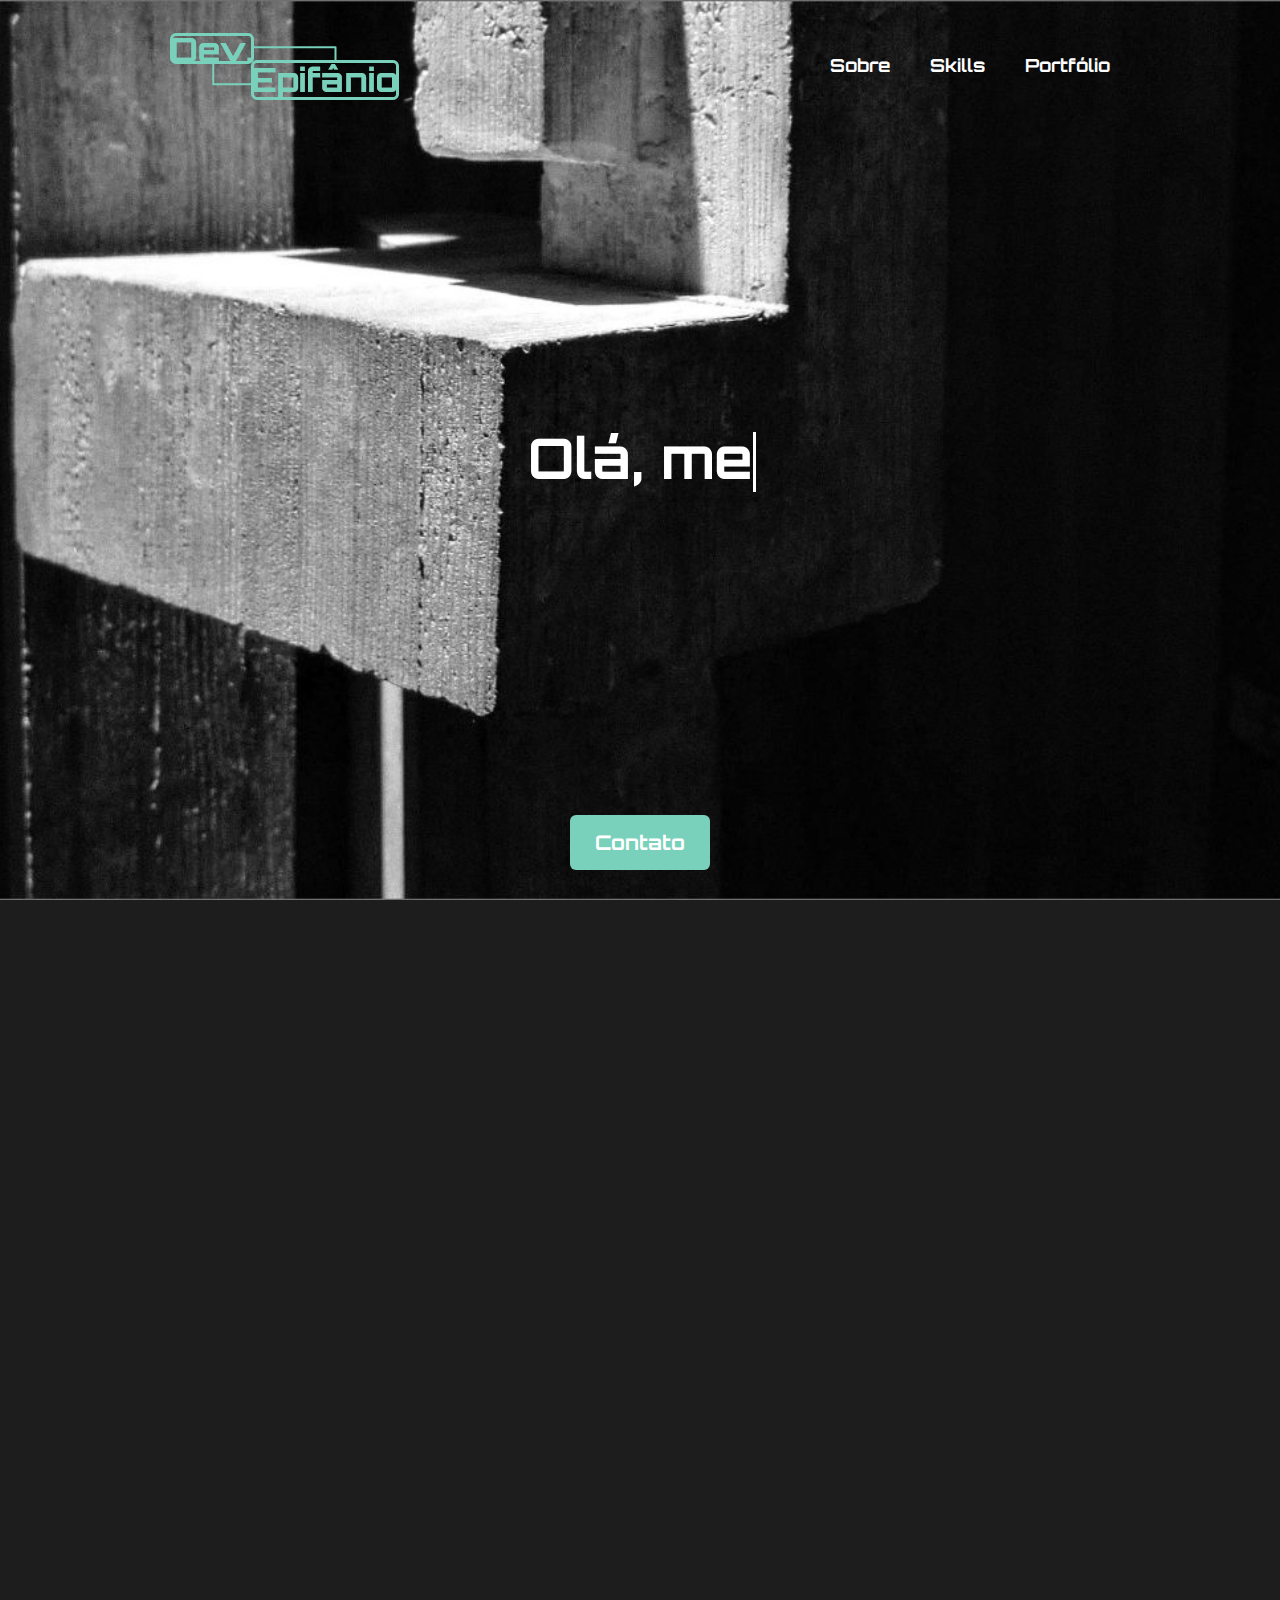
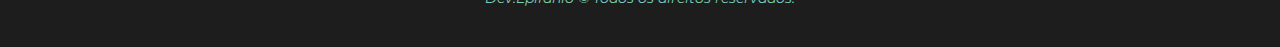
==== dev.epifanio/index.html @ 3da3d517 "source" ====
<!DOCTYPE html>
<html lang="pt-br">
  <head>
    <meta charset="UTF-8" />
    <meta http-equiv="X-UA-Compatible" content="IE=edge" />
    <meta name="viewport" content="width=device-width, initial-scale=1.0" />
    <title>DEV.EPIFÂNIO</title>
    <link rel="shortcut icon" href="favicon.ico" type="image/x-icon" />
    <link rel="stylesheet" href="css/style.css" />
  </head>
  <body>
    <div class="buttonUp">&uArr;</div>

    <!-- Topo -->
    <div class="bg-topo">
      <!-- Header -->
      <header class="header">
        <div class="logo">
          <img src="icones/logo/logo-real.png" alt="Dev.Epifânio" />
        </div>

        <div class="menu-hamburguer">
          <div></div>
          <div></div>
          <div></div>
        </div>

        <nav class="menu">
          <ul class="lista-menu">
            <li><a href="#sobre" target="_self">Sobre</a></li>
            <li><a href="#skills" target="_self">Skills</a></li>
            <li><a href="#portfolio" target="_self">Portfólio</a></li>
          </ul>
        </nav>
      </header>

      <!-- Apresentação -->
      <div class="apresentacao">
        <p></p>
      </div>

      <!-- Call-to-Action -->
      <div class="button">
        <a href="#contato" target="_self">Contato</a>
      </div>
    </div>

    <main>
      <!-- Sobre -->
      <article class="sobre" id="sobre">
        <!-- Minha foto -->
        <div class="minha-foto" data-anime="to-right">
          <img src="imagens/minha-foto.jpg" alt="Eu, Renan Epifânio!" />
        </div>

        <!-- Texto -->
        <div class="sobre-mim">
          <h1 data-anime="heading-to-left">Sobre Mim</h1>
          <p data-anime="to-left">
            It is a long established fact that a reader will be distracted by
            the readable content of a page when looking at its layout. The point
            of using Lorem Ipsum is that it has a more-or-less normal
            distribution of letters, as opposed to using 'Content here, content
            here', making it look like readable English. Many desktop publishing
            packages and web page editors now use Lorem Ipsum as their default
            model text, and a search for 'lorem ipsum' will uncover many web
            sites still in their infancy. Various versions have evolved over the
            years, sometimes by accident, sometimes on purpose (injected humour
            and the like).
          </p>
        </div>
      </article>

      <!-- Skills -->
      <section class="bg-skills" data-anime="fade-in" id="skills">
        <h1 data-anime="heading-to-right">Skills</h1>

        <div class="skills">
          <!-- Experiência -->
          <div class="skills-left">
            <div id="h2-experiencia">
              <h2 data-anime="heading-to-right">Tenho Experiência</h2>
            </div>

            <div class="icones-experiencia" data-anime="to-right">
              <abbr title="HTML5"
                ><img
                  src="icones/tecnologias-design/icone-html5.svg"
                  alt="html5"
              /></abbr>
              <abbr title="CSS3"
                ><img src="icones/tecnologias-design/icone-css3.svg" alt="css3"
              /></abbr>
              <abbr title="JavaScript"
                ><img
                  src="icones/tecnologias-design/icone-js.svg"
                  alt="javascript"
              /></abbr>
              <abbr title="AdobeXd"
                ><img
                  src="icones/tecnologias-design/icone-adobexd.svg"
                  alt="adobexd"
              /></abbr>
              <abbr title="SASS"
                ><img src="icones/tecnologias-design/icone-sass.svg" alt="sass"
              /></abbr>
            </div>
          </div>

          <!-- Separador -->
          <div class="separador" data-anime="to-bottom">
            <hr />
          </div>

          <!-- Irei de Aprender -->
          <div class="skills-right">
            <div id="h2-interesse">
              <h2 data-anime="heading-to-left">Meta de Aprendizagem</h2>
            </div>

            <div class="icones-interesse" data-anime="to-left">
              <abbr title="React/Native"
                ><img
                  src="icones/tecnologias-design/icone-react.svg"
                  alt="react"
              /></abbr>
              <abbr title="Redux"
                ><img
                  src="icones/tecnologias-design/icone-redux.svg"
                  alt="redux"
              /></abbr>
              <abbr title="Bootstrap"
                ><img
                  src="icones/tecnologias-design/icone-bootstrap.svg"
                  alt="bootstrap"
              /></abbr>
              <abbr title="MySql"
                ><img
                  src="icones/tecnologias-design/icone-mysql.svg"
                  alt="mysql"
              /></abbr>
              <abbr title="TypeScript"
                ><img
                  src="icones/tecnologias-design/icone-typescript.svg"
                  alt="typescript"
              /></abbr>
              <abbr title="NodeJs"
                ><img
                  src="icones/tecnologias-design/icone-nodejs.svg"
                  alt="nodejs"
              /></abbr>
              <abbr title="MongoDB"
                ><img
                  src="icones/tecnologias-design/icone-mongodb.svg"
                  alt="mongodb"
              /></abbr>
              <abbr title="WebPack"
                ><img
                  src="icones/tecnologias-design/icone-webpack.svg"
                  alt="webpack"
              /></abbr>
              <abbr title="Docker"
                ><img
                  src="icones/tecnologias-design/icone-docker.svg"
                  alt="docker"
              /></abbr>
              <abbr title="GraphQL"
                ><img
                  src="icones/tecnologias-design/icone-graphql.svg"
                  alt="graphql"
              /></abbr>
              <abbr title="PostgreQL"
                ><img
                  src="icones/tecnologias-design/icone-postgreql.svg"
                  alt="postgreql"
              /></abbr>
              <abbr title="Gulp"
                ><img src="icones/tecnologias-design/icone-gulp.svg" alt="gulp"
              /></abbr>
              <abbr title="Figma"
                ><img
                  src="icones/tecnologias-design/icone-figma.svg"
                  alt="figma"
              /></abbr>
              <abbr title="NPM"
                ><img src="icones/tecnologias-design/icone-npm.svg" alt="npm"
              /></abbr>
              <abbr title="Git"
                ><img src="icones/tecnologias-design/icone-git.svg" alt="git"
              /></abbr>
              <abbr title="GitHub"
                ><img
                  src="icones/tecnologias-design/icone-github.svg"
                  alt="github"
              /></abbr>
            </div>
          </div>
        </div>
      </section>

      <!-- Portfólio -->
      <section class="portfolio" id="portfolio">
        <h1 data-anime="to-bottom">Portfólio</h1>

        <div class="projetos-container">
          <div class="seta slider-control" data-anime="to-right">
            <img src="icones/setas/arrow-left.svg" alt="" />
          </div>

          <div class="slider" data-anime="fade-in">
            <div class="slider-width">
              <div class="projetos">
                <a href="#"><img src="imagens/bikcraft.jpg" alt="" /></a>
              </div>
              <div class="projetos">
                <a href="#"><img src="imagens/flexblog.jpg" alt="" /></a>
              </div>
              <div class="projetos">
                <a href="#"><img src="imagens/wildbeast.jpg" alt="" /></a>
              </div>
              <div class="projetos">
                <a href="#"
                  ><img src="imagens/animais-fantasticos.jpg" alt=""
                /></a>
              </div>
              <div class="projetos">
                <a href="#"><img src="imagens/testimonials.jpg" alt="" /></a>
              </div>
              <div class="projetos">
                <a href="#"><img src="imagens/social-proof.jpg" alt="" /></a>
              </div>
              <div class="projetos">
                <a href="#"><img src="imagens/app.jpg" alt="" /></a>
              </div>
            </div>
          </div>

          <div class="seta slider-control" data-anime="to-left">
            <img src="icones/setas/arrow-right.svg" alt="" />
          </div>
        </div>

        <div class="slider-count"><span>--</span> / <span>--</span></div>

        <p data-anime="to-top">
          Para conhecer mais o meu trabalho, acesse:
          <a
            href="https://github.com/nanepifanio?tab=repositories"
            target="_blank"
            rel="external"
            >https://github.com/nanepifanio?tab=repositories</a
          >
        </p>
      </section>

      <!-- Contato -->
      <section class="bg-contato" data-anime="fade-in" id="contato">
        <div class="contato">
          <h1 data-anime="heading-to-right">Contato</h1>

          <div class="infos" data-anime="to-right">
            <div class="infos-contato">
              <a href="tel:+5521982804785"
                ><img
                  src="icones/contatos-redes/icone-whatsapp.svg"
                  alt="whatsapp"
              /></a>
              <a href="tel:+5521982804785">- +55 21 98280-4785</a>
            </div>
            <div class="infos-contato">
              <a href="mailto:renan.epifanio@outlook.com"
                ><img
                  src="icones/contatos-redes/icone-outlook.svg"
                  alt="outlook"
              /></a>
              <a href="mailto:renan.epifanio@outlook.com"
                >- renan.epifanio@outlook.com</a
              >
            </div>
            <div class="infos-contato">
              <a href="mailto:epif.renan@gmail.com"
                ><img src="icones/contatos-redes/icone-gmail.svg" alt="gmail"
              /></a>
              <a href="mailto:epif.renan@gmail.com">- epif.renan@gmail.com</a>
            </div>
          </div>
        </div>

        <div class="rede-trabalho">
          <div class="redes">
            <h1 data-anime="heading-to-left">Redes</h1>

            <div class="icones-redes" data-anime="to-left">
              <a
                href="https://web.facebook.com/renan.epifanio.3/"
                target="_blank"
                rel="external"
                ><img
                  src="icones/contatos-redes/icone-facebook.svg"
                  alt="facebook"
              /></a>
              <a
                href="https://twitter.com/nanepifanio"
                target="_blank"
                rel="external"
                ><img
                  src="icones/contatos-redes/icone-twitter.svg"
                  alt="twitter"
              /></a>
              <a
                href="https://www.instagram.com/renanepifanio/"
                target="_blank"
                rel="external"
                ><img
                  src="icones/contatos-redes/icone-instagram.svg"
                  alt="instagram"
              /></a>
            </div>
          </div>

          <div class="trabalho">
            <h1 data-anime="heading-to-left">Trabalhos</h1>

            <div class="icones-trabalhos" data-anime="to-left">
              <a
                href="https://www.linkedin.com/in/renan-epif%C3%A2nio-gon%C3%A7alves-a53823111/"
                ><img
                  src="icones/contatos-redes/icone-linkedin.svg"
                  alt="linkedin"
              /></a>
              <a href="https://github.com/nanepifanio?tab=repositories"
                ><img src="icones/contatos-redes/icone-github.svg" alt="github"
              /></a>
            </div>
          </div>
        </div>
      </section>
    </main>

    <!-- Footer -->
    <footer class="footer">
      <p>Dev.Epifânio © Todos os direitos reservados.</p>
    </footer>

    <script src="javascript/lettereffect.js"></script>
    <script src="javascript/showmenu.js"></script>
    <script src="javascript/scrolleffect.js"></script>
    <script src="javascript/slide.js"></script>
  </body>
</html>
---- dev.epifanio/css/style.css ----
@charset "UTF-8";

@import url("https://fonts.googleapis.com/css2?family=Montserrat:ital,wght@0,400;0,700;1,400&display=swap");

@import url("https://fonts.googleapis.com/css2?family=Orbitron:wght@700&display=swap");

:root {
  --font-white: #fff;
  --font-blue: #7ad1bb;
  --orbitron: "Orbitron", sans-serif;
  --montserrat: "Montserrat", sans-serif;
  --to-right: leftToRight 1.2s ease-out 1;
  --to-left: rightToLeft 1.2s ease-out 1;
  --heading-to-right: leftToRight 1.5s ease-out 1;
  --heading-to-left: rightToLeft 1.5s ease-out 1;
  --to-bottom: topToBottom 1s ease-in 1;
  --to-top: bottomToTop 1s ease-out 1;
  --fade-in: fadeIn 1s ease-in 1;
}

/******************* Animações *****************/

@keyframes leftToRight {
  from {
    transform: translate3d(-725px, 0, 0);
    opacity: 0;
  }
  25% {
    opacity: 0.2;
  }
  50% {
    opacity: 0.5;
  }
  75% {
    opacity: 0.8;
  }
  to {
    transform: translate3d(0, 0, 0);
    opacity: 1;
  }
}

@keyframes rightToLeft {
  from {
    transform: translate3d(725px, 0, 0);
    opacity: 0;
  }
  25% {
    opacity: 0.2;
  }
  50% {
    opacity: 0.5;
  }
  75% {
    opacity: 0.8;
  }
  to {
    transform: translate3d(0, 0, 0);
    opacity: 1;
  }
}

@keyframes topToBottom {
  from {
    transform: translate3d(0, -150px, 0);
    opacity: 0;
  }
  25% {
    opacity: 0.4;
  }
  50% {
    opacity: 0.6;
  }
  75% {
    opacity: 0.8;
  }
  to {
    transform: translate3d(0, 0, 0);
    opacity: 1;
  }
}

@keyframes bottomToTop {
  from {
    transform: translate3d(0, 100px, 0);
    opacity: 0;
  }
  25% {
    opacity: 0.2;
  }
  50% {
    opacity: 0.5;
  }
  75% {
    opacity: 0.8;
  }
  to {
    transform: translate3d(0, 0, 0);
    opacity: 1;
  }
}

@keyframes fadeIn {
  from {
    opacity: 0;
  }
  25% {
    opacity: 0.2;
  }
  50% {
    opacity: 0.4;
  }
  75% {
    opacity: 0.6;
  }
  to {
    opacity: 1;
  }
}

@keyframes letterEffect {
  0% {
    opacity: 0;
  }

  100% {
    opacity: 1;
  }
}

@keyframes pipe {
  0% {
    opacity: 0;
  }
  50% {
    opacity: 1;
  }
  100% {
    opacity: 0;
  }
}

[data-anime] {
  transition: 0.3s;
  opacity: 0;
}

.to-left {
  animation: var(--to-left);
}

.to-right {
  animation: var(--to-right);
}

.heading-to-left {
  animation: var(--heading-to-left);
}

.heading-to-right {
  animation: var(--heading-to-right);
}

.to-top {
  animation: var(--to-top);
}

.to-bottom {
  animation: var(--to-bottom);
}

.fade-in {
  animation: var(--fade-in);
}

.animate {
  opacity: 1;
}

/******************* Estilos Gerais *****************/

body,
h1,
h2,
p,
ul,
li,
a {
  margin: 0px;
  padding: 0px;
}

body {
  background-color: #1e1d1d;
  font-family: var(--montserrat);
  color: var(--font-white);
  overflow-x: hidden;
}

html {
  overflow-x: hidden;
}

h1 {
  font-family: var(--orbitron);
  color: var(--font-blue);
  font-weight: 700;
  letter-spacing: 0.1rem;
}

h1::after,
h2::after {
  content: "";
  width: 55px;
  display: block;
  border: 2px solid;
  border-radius: 2px;
  background-color: var(--font-blue);
  margin-top: 5px;
}

h2 {
  color: var(--font-white);
  font-style: italic;
  font-size: 1rem;
}

p {
  font-style: italic;
}

ul {
  list-style: none;
}

a {
  text-decoration: none;
  color: white;
}

img {
  display: block;
  max-width: 100%;
}

body::-webkit-scrollbar {
  width: 10px;
}

body::-webkit-scrollbar-thumb {
  background-color: #cccccc63;
  border-radius: 10px;
}

.buttonUp {
  height: 50px;
  width: 50px;
  text-align: center;
  background-color: #706e6e;
  font-size: 2.5rem;
  border-radius: 50%;
  color: var(--font-blue);
  position: fixed;
  right: 20px;
  bottom: 20px;
  box-shadow: 3px 3px 5px #0000004b;
  transition: all ease-in 0.3s;
  cursor: pointer;
  opacity: 0;
}

.buttonUp:hover {
  background-color: #2e2d2d;
}

* {
  box-sizing: border-box;
}

/************************ Topo ***********************/

.bg-topo {
  background: url("../imagens/bg-header.jpg") no-repeat center;
  background-size: cover;
  padding: 30px calc((100% - 960px) / 2);
  height: 100vh;
  display: flex;
  flex-direction: column;
  font-family: var(--orbitron);
  font-weight: 700;
}

@media (max-width: 768px) {
  .bg-topo {
    height: 600px;
  }
}

/*********************** Header **********************/

.header {
  display: flex;
  justify-content: space-between;
  align-items: center;
  position: relative;
  animation: var(--to-bottom);
}

.logo {
  margin-left: 10px;
}

.lista-menu {
  display: flex;
  margin-right: 10px;
  flex-wrap: wrap;
}

.lista-menu li a {
  margin-left: 40px;
  font-size: 1.125rem;
  font-weight: 700;
  transition: all ease 0.3s;
}

.lista-menu li a:hover {
  color: var(--font-blue);
  text-shadow: 1px 1px 5px #f5f5f5;
}

.menu-hamburguer {
  display: none;
  cursor: pointer;
  margin-right: 10px;
}

.menu-hamburguer div {
  border: 2px solid var(--font-blue);
  background-color: var(--font-blue);
  width: 40px;
  margin-bottom: 5px;
  border-radius: 3px;
}

@media (max-width: 812px) {
  .header {
    flex-direction: column;
    height: 130px;
  }

  .menu-hamburguer {
    display: block;
  }

  .menu {
    height: 0px;
    width: 50%;
    background-color: #1e1d1d;
    text-align: center;
    z-index: 999;
    transition: all ease-out 0.5s;
    position: absolute;
    top: 130px;
    overflow-y: hidden;
    overflow-x: hidden;
    border-radius: 6px;
  }

  .menu-opener {
    height: 110px;
  }

  .lista-menu {
    display: block;
  }

  .lista-menu li {
    padding: 8px;
    width: 100px;
    margin: auto;
  }

  .lista-menu li a {
    font-size: 0.875rem;
    margin: 0;
  }

  .lista-menu li + li {
    border-top: 1px solid #fff;
  }
}

/********************* Apresentação ******************/

.apresentacao {
  display: flex;
  margin: 0px 10px;
  font-size: 3.5rem;
  align-items: center;
  justify-content: center;
  text-align: center;
  flex: 1;
}

.apresentacao p {
  font-style: normal;
}

.pipe {
  display: inline-block;
  background-color: var(--font-white);
  width: 3px;
  height: 60px;
  animation: pipe 0.5s infinite;
  position: absolute;
  margin-top: 10px;
}

.letter-effect {
  animation: letterEffect 0.3s linear 1;
}

@media (max-width: 844px) {
  .pipe {
    height: 40px;
  }
}

@media (max-width: 768px) {
  .apresentacao {
    font-size: 2.5rem;
  }
}

@media (max-width: 844px) {
  .pipe {
    height: 50px;
    margin-top: 5px;
  }
}

@media (max-width: 480px) {
  .pipe {
    height: 40px;
  }

  .apresentacao {
    font-size: 2.25rem;
  }
}

/******************* call-to-action ******************/

.button a {
  display: block;
  margin: auto;
  max-width: 140px;
  padding: 15px 25px;
  background-color: var(--font-blue);
  border-radius: 6px;
  font-size: 1.25rem;
  transition: all ease 0.4s;
  position: relative;
  animation: bottomToTop 1s ease-out 1;
}

.button a:hover {
  color: #2e2d2d;
  box-shadow: 1px 1px 5px #f5f5f5;
}

/************************ sobre **********************/

.sobre {
  display: flex;
  max-width: 960px;
  padding: 60px 0px;
  margin: auto;
  align-items: center;
  justify-content: center;
}

.minha-foto {
  margin: 0 10px;
  flex: 1 1 420px;
}

.minha-foto img {
  border-radius: 6px;
  box-shadow: 2px 2px 10px #0c0b0b;
}

.sobre-mim {
  flex: 1 1 460px;
  margin: 0 10px 0 10px;
  align-self: flex-start;
}

.sobre-mim p {
  margin-top: 30px;
  line-height: 1.5;
}

@media (max-width: 768px) {
  .sobre {
    flex-direction: column;
  }

  .minha-foto {
    width: 300px;
    flex-basis: 380px;
  }

  .minha-foto img {
    border-radius: 50%;
  }

  .sobre-mim {
    flex: 0;
    text-align: center;
  }

  .sobre-mim h1::after {
    margin: 5px auto;
  }
}

@media (max-width: 480px) {
  .sobre-mim {
    margin-top: 10px;
  }
}

/********************* skills ************************/

.bg-skills {
  background: url(../imagens/bg-skills.jpg) no-repeat center;
  background-size: cover;
  padding: 60px calc((100% - 960px) / 2);
}

.skills {
  display: flex;
  justify-content: space-between;
  margin: 35px 10px 0px 10px;
}

.skills-left {
  flex: 1;
}

.icones-experiencia {
  display: flex;
  flex-wrap: wrap;
}

.icones-experiencia img {
  margin: 0 20px 20px 0;
}

.separador {
  display: flex;
}

.separador hr {
  border: 2px solid var(--font-blue);
  background-color: var(--font-blue);
  border-radius: 3px;
}

.skills-right {
  flex: 1;
}

.icones-interesse {
  display: flex;
  flex-wrap: wrap;
  justify-content: flex-end;
}

.icones-interesse abbr {
  margin: 0 10px 20px 20px;
  align-self: center;
}

.bg-skills h1 {
  margin-left: 10px;
}

h2::after {
  background-color: var(--font-white);
  margin-bottom: 20px;
}

#h2-interesse {
  display: flex;
  justify-content: flex-end;
  margin-right: 10px;
}

#h2-interesse h2::after {
  margin-left: 130px;
}

abbr img {
  transition: all 0.5s;
}

abbr img:hover {
  filter: drop-shadow(0 0 1px whitesmoke);
  transform: scale(1.2);
}

@media (max-width: 768px) {
  .bg-skills {
    text-align: center;
  }

  .bg-skills h1 {
    padding-right: 10px;
  }

  .bg-skills h1::after {
    margin: 5px auto;
  }

  .skills {
    flex-direction: column;
    align-items: center;
  }

  #h2-experiencia h2::after {
    margin: 5px auto 20px auto;
  }

  .separador {
    display: none;
  }

  .skills-right {
    margin-top: 30px;
    display: flex;
    flex-direction: column;
    align-items: center;
  }

  #h2-interesse h2::after {
    margin: 5px auto;
  }

  .icones-interesse {
    margin-top: 20px;
    justify-content: center;
  }
}

@media (max-width: 480px) {
  .icones-interesse {
    justify-content: flex-start;
  }
}

/******************* Portfólio ***********************/

.portfolio {
  width: 90%;
  padding: 60px 0px;
  margin: auto;
  text-align: center;
}

.portfolio h1::after {
  margin: 5px auto;
}

.projetos-container {
  display: flex;
  justify-content: space-between;
  align-items: center;
  margin: 80px 10px 40px 10px;
}

.projetos-container:first-child {
  margin-left: 10px;
}

.projetos-container:last-child {
  margin-right: 10px;
}

.seta img {
  cursor: pointer;
}

.slider {
  width: 70vw;
  overflow: hidden;
  box-shadow: inset -15px -10px 10px rgba(0, 0, 0, 0.185);
  border-radius: 6px;
}

.slider-width {
  display: flex;
  transition: all ease 1s;
}

.slider-count {
  color: #bcb9b9;
}

.projetos {
  flex: 1 0 70vw;
  align-self: center;
  object-fit: cover;
}

.projetos img {
  border-radius: 6px;
  box-shadow: 2px 2px 10px #0c0b0b;
}

.portfolio p {
  font-size: 0.875rem;
  margin: 30px 10px 0px 10px;
}

.portfolio a {
  color: #bcb9b9;
}

.portfolio a:hover {
  text-decoration: underline;
}

@media (max-width: 600px) {
  .portfolio {
    width: 100%;
  }

  .projetos-container {
    justify-content: center;
  }

  .slider {
    width: 100%;
  }

  .slider-width {
    width: 100%;
  }

  .projetos {
    flex: 1 0 100%;
  }

  .seta {
    display: none;
  }
}

/******************* Contato *************************/

.bg-contato {
  background: url(../imagens/bg-contato.jpg) no-repeat center;
  background-size: cover;
  padding: 60px calc((100% - 960px) / 2);
  display: flex;
  justify-content: space-between;
  align-items: center;
}

.contato {
  display: flex;
  flex-direction: column;
  justify-content: space-between;
  height: 300px;
  margin-left: 10px;
}

.infos {
  height: 230px;
  display: flex;
  flex-direction: column;
  justify-content: space-between;
}

.infos-contato {
  display: flex;
  align-items: center;
}

.infos-contato a:nth-child(2) {
  margin-left: 30px;
}

.infos-contato a:hover {
  text-decoration: underline;
}

.rede-trabalho {
  display: flex;
  flex-direction: column;
  margin-right: 10px;
  height: 300px;
  justify-content: space-between;
}

.icones-redes {
  display: flex;
  justify-content: space-between;
}

.icones-trabalhos {
  display: flex;
  justify-content: flex-end;
}

.icones-trabalhos a:first-child {
  margin: 5px 25px 0px 0px;
}

.rede-trabalho h1 {
  text-align: right;
}

.rede-trabalho h1::after {
  margin-left: 149px;
  margin-bottom: 30px;
}

#contato img {
  transition: all 0.5s;
}

#contato img:hover {
  filter: drop-shadow(0 0 1px whitesmoke);
  transform: scale(1.2);
}

@media (max-width: 768px) {
  .bg-contato {
    flex-direction: column;
  }

  .contato {
    justify-content: center;
    height: 100px;
    align-items: center;
  }

  .contato h1 {
    padding-right: 15px;
  }

  .contato h1::after {
    margin: 5px auto;
  }

  .infos {
    flex-direction: row;
    height: inherit;
  }

  .infos-contato {
    margin-top: 25px;
    flex-direction: row;
    justify-content: space-between;
    width: 80px;
  }

  .infos-contato a:nth-child(2) {
    display: none;
  }

  .rede-trabalho {
    margin-top: 40px;
    height: 260px;
  }

  .icones-redes {
    width: 200px;
  }

  .redes h1,
  .trabalho h1 {
    text-align: center;
  }

  .redes h1::after,
  .trabalho h1::after {
    margin: 5px auto 25px auto;
  }

  .icones-trabalhos {
    justify-content: center;
  }
}

/******************** Footer *************************/

.footer {
  width: 100%;
  padding: 40px 0px;
  text-align: center;
  color: var(--font-blue);
  font-size: 0.875em;
}
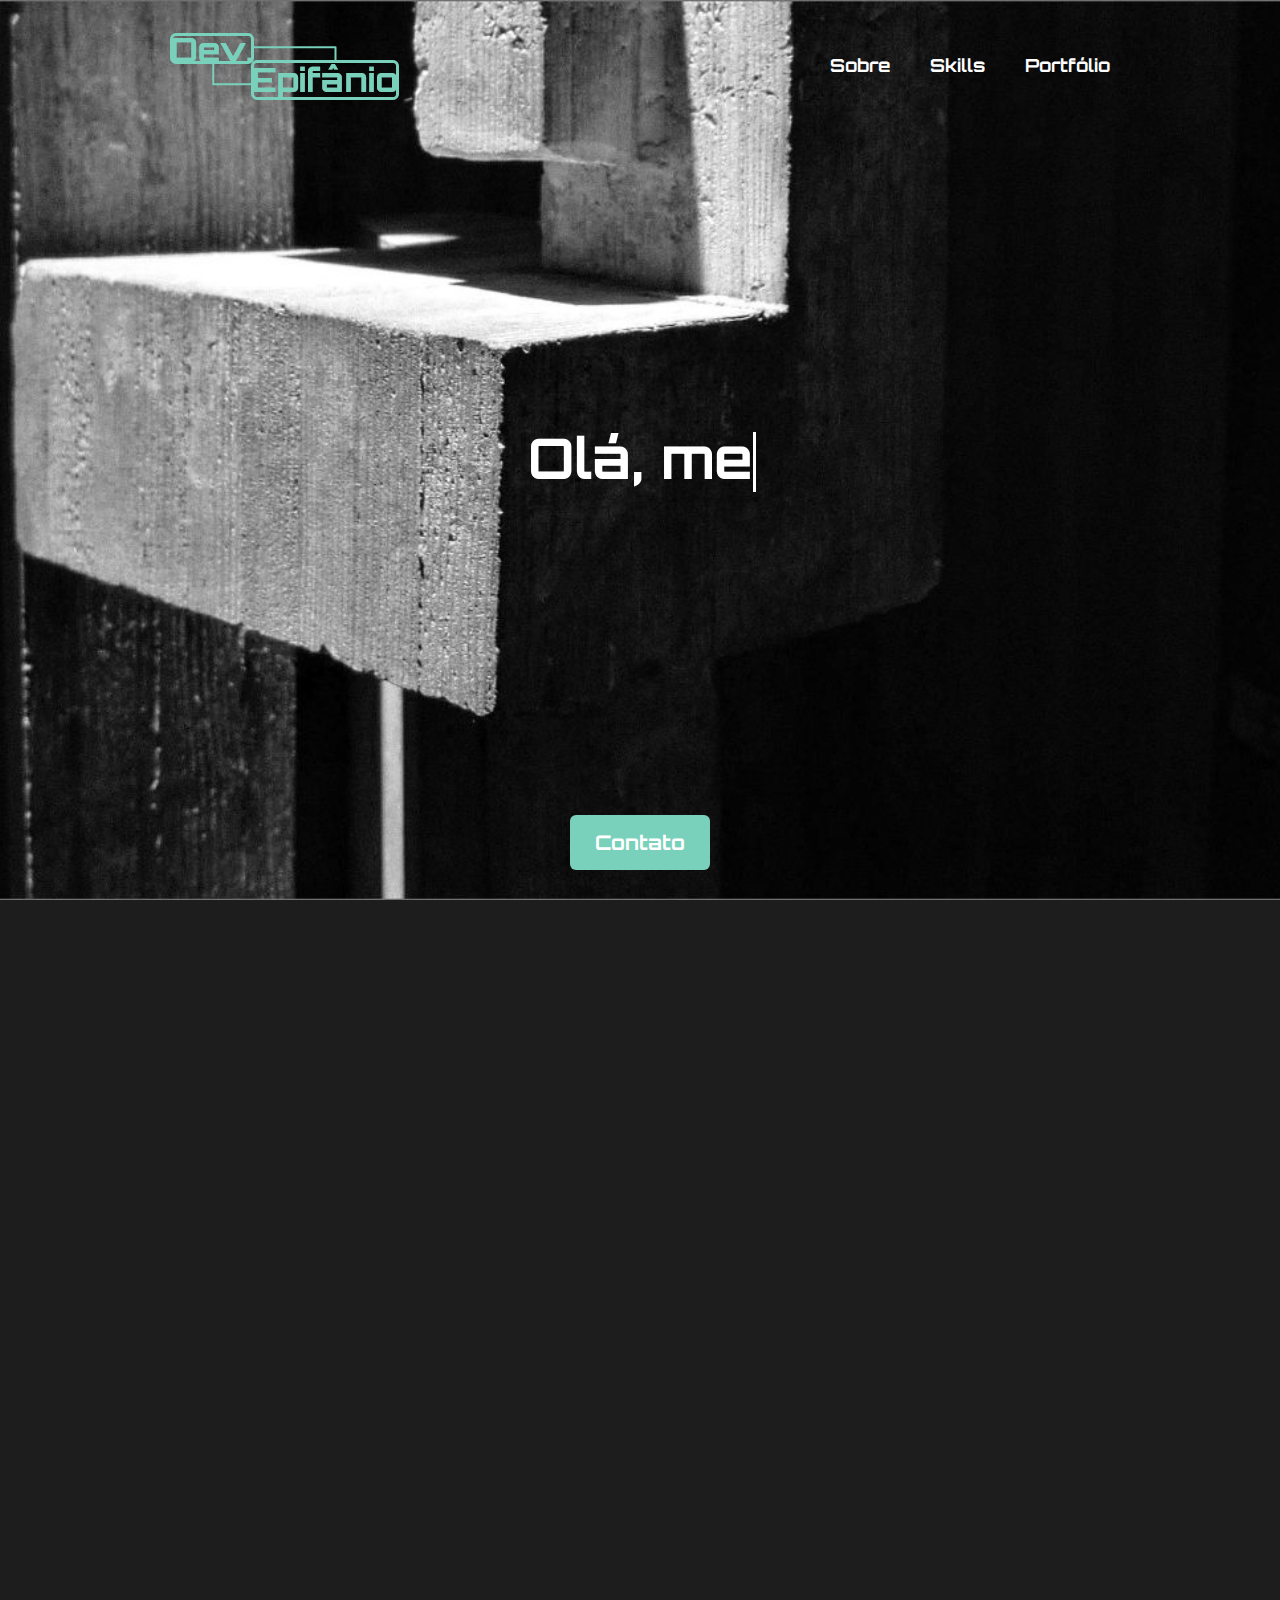
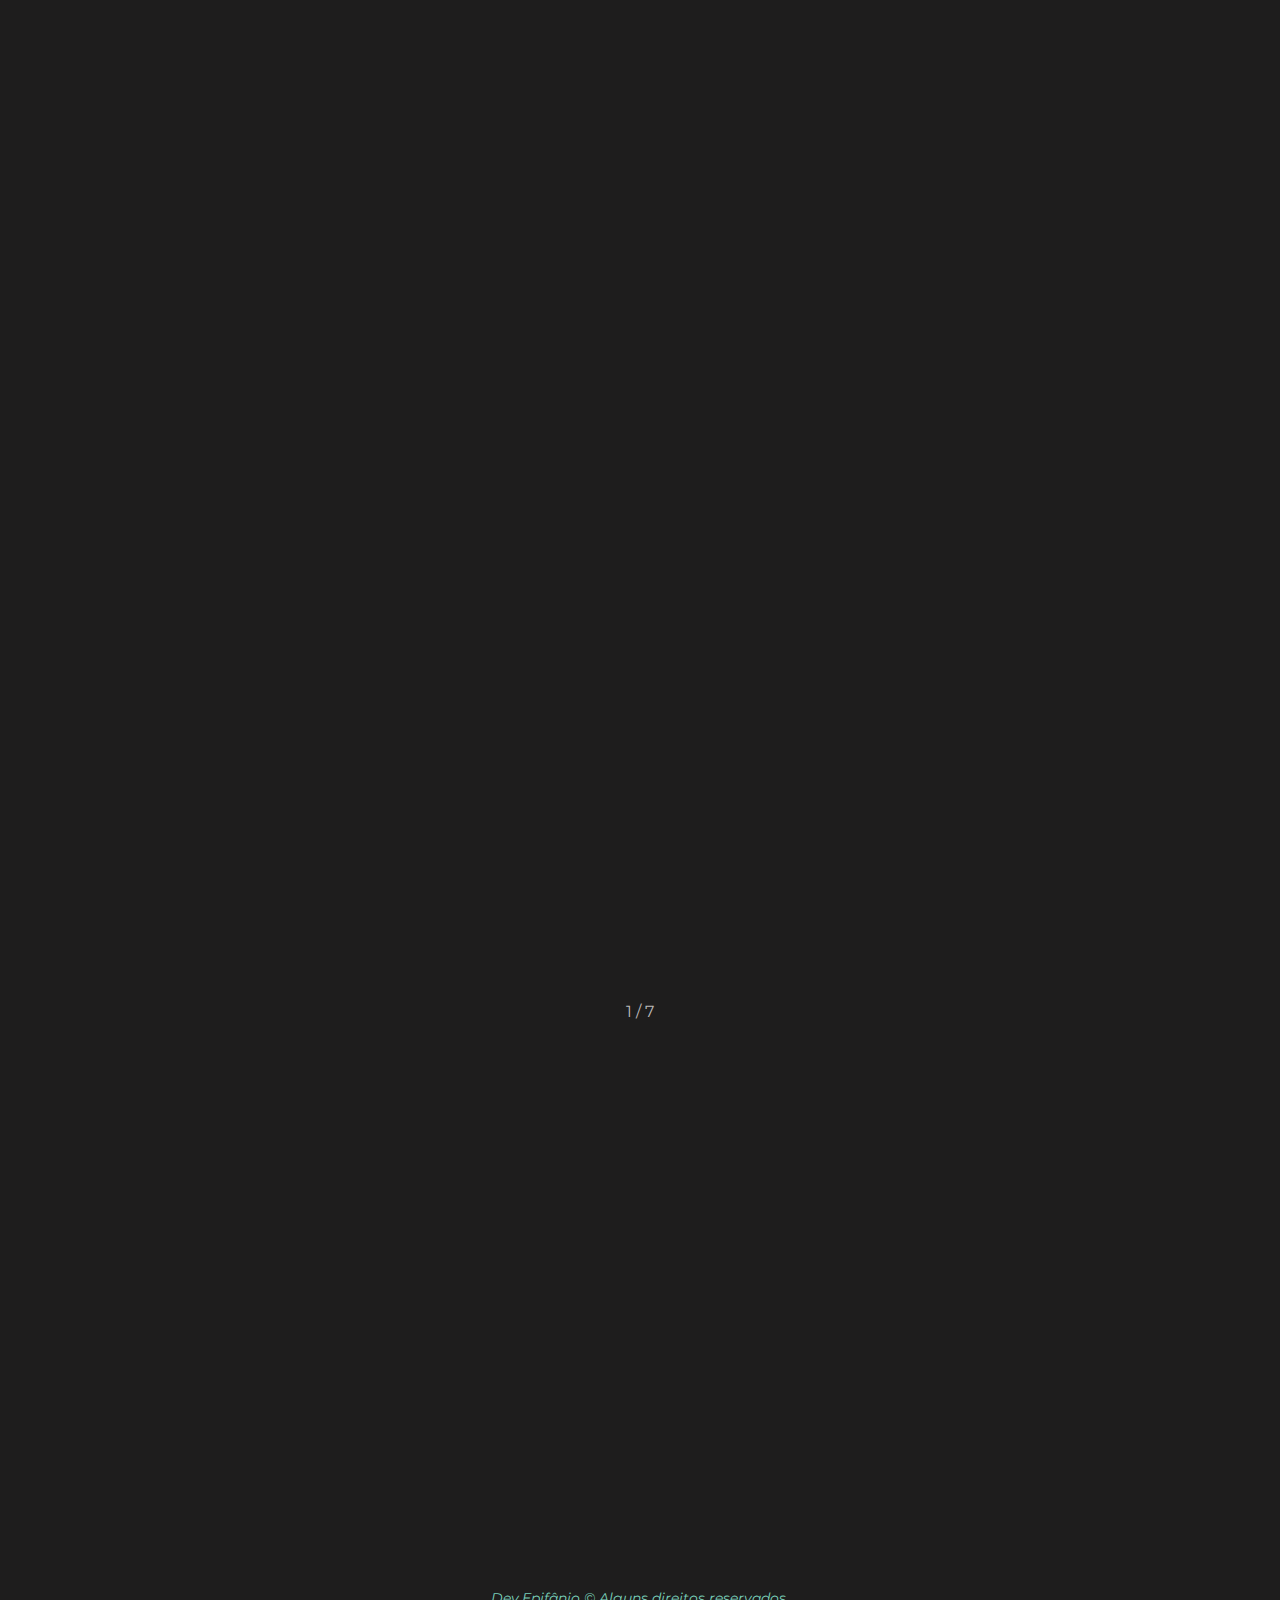
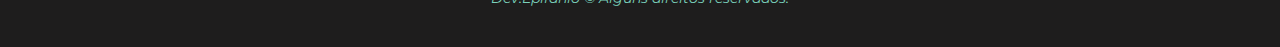
==== commit 13a88e20: "Update index.html" ====
--- a/dev.epifanio/index.html
+++ b/dev.epifanio/index.html
@@ -339,7 +339,7 @@
 
     <!-- Footer -->
     <footer class="footer">
-      <p>Dev.Epifânio © Todos os direitos reservados.</p>
+      <p>Dev.Epifânio © Alguns direitos reservados.</p>
     </footer>
 
     <script src="javascript/lettereffect.js"></script>
